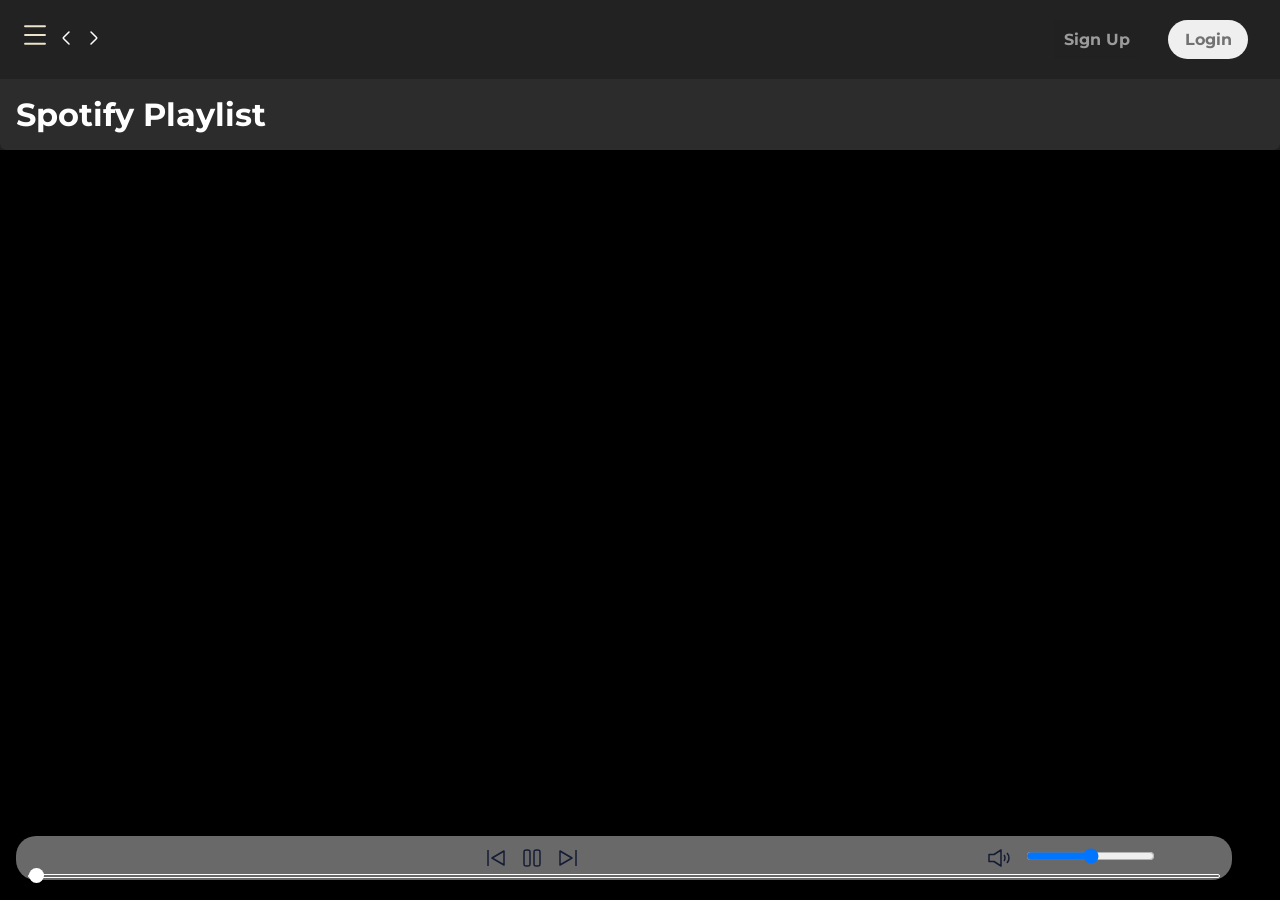
==== Spotify-back/index.html @ 8098c06b "without backend, using fetch, dom" ====
<!DOCTYPE html>
<html lang="en">

<head>
    <meta charset="UTF-8">
    <meta name="viewport" content="width=device-width, initial-scale=1.0">
    <title>Spotify - Web Player: Music for everyone</title>
    <link rel="stylesheet" href="style.css">
    <link rel="stylesheet" href="utility.css">
</head>

<body>
    <div class="container flex bg-black">
        <div class="left">
            <div class="close-img">
                <img width="30px" src="images/close.svg" alt="" class="close invert">
            </div>
            <div class="home bg-grey rounded m-1 p-1">
                <div class="logo">
                    <img height="40px" class="invert" src="images/logo.svg" alt="home">
                </div>
                <ul>
                    <li><img class="invert" class="invert" src="images/home.svg" alt="home">Home</li>
                    <li><img class="invert" src="images/search.svg" alt="search">Search</li>
                </ul>
            </div>
            <div class="library bg-grey rounded m-1 p-1">
                <div class="heading">
                    <img class="invert" src="images/playlist.svg" alt="">
                    <h2>Your Library</h2>
                </div>
                <div class="songList">
                    <ul>

                    </ul>
                </div>
                <div class="footer">
                    <div><a href="https://www.spotify.com/jp/legal/"><span>Legal</span></a></div>
                    <div><a href="https://www.spotify.com/jp/privacy/"><span>Privacy Center</span></a></div>
                    <div><a href="https://www.spotify.com/jp/legal/privacy-policy/"><span>Privacy Policy</span></a>
                    </div>
                    <div><a href="https://www.spotify.com/jp/legal/cookies-policy/"><span>Cookies</span></a></div>
                    <div><a href="https://www.spotify.com/jp/legal/privacy-policy/#s3"><span>About Ads</span></a></div>
                    <div><a href="https://www.spotify.com/jp/accessibility/"><span>Accessibility</span></a></div>
                </div>
            </div>
        </div>

        <div class="right bg-grey rounded ">
            <div class="header">
                <div class="nav">
                    <img class="invert hamburger" src="images/hamburger.svg" alt="">
                    <svg width="24" height="24" viewBox="0 0 24 24" fill="none" xmlns="http://www.w3.org/2000/svg">
                        <path
                            d="M15 6L9.70711 11.2929C9.37377 11.6262 9.20711 11.7929 9.20711 12C9.20711 12.2071 9.37377 12.3738 9.70711 12.7071L15 18"
                            stroke="#ffffff" stroke-width="1.5" stroke-linecap="round" stroke-linejoin="round" />
                    </svg>
                    <svg width="24" height="24" viewBox="0 0 24 24" fill="none" xmlns="http://www.w3.org/2000/svg">
                        <path
                            d="M9 18L14.2929 12.7071C14.6262 12.3738 14.7929 12.2071 14.7929 12C14.7929 11.7929 14.6262 11.6262 14.2929 11.2929L9 6"
                            stroke="#ffffff" stroke-width="1.5" stroke-linecap="round" stroke-linejoin="round" />
                    </svg>
                </div>
                <div class="buttons">
                    <button class="signupbtn">Sign Up</button>
                    <button class="loginbtn">Login</button>
                </div>
            </div>
            <div class="spotifyPlaylists">
                <h1>Spotify Playlist</h1>
                <div class="card-container">
                    
                </div>
                <div class="playbar">
                    <div class="seekbar">
                        <div class="circle">

                        </div>
                    </div>
                    <div class="track">
                        <div class="songinfo">

                        </div>
                        <div class="songbtn ">
                            <img id="prev" src="images/prevsong.svg" alt="">
                            <img id="play" src="images/pause.svg" alt="">
                            <img id="next" src="images/nextsong.svg" alt="">
                        </div>
                        <div class="time-volume">
                            <div class="songtime">

                            </div>
                            <div class="volume">
                                <img src="images/volume.svg" alt="" class=" volume">
                                <div class="range">
                                    <input type="range" name="volume" id="">
                                </div>
                            </div>
                        </div>
                    </div>
                </div>
            </div>
        </div>
    </div>
    <script src="script.js"></script>
</body>

</html>
---- Spotify-back/style.css ----
@import url('https://fonts.googleapis.com/css2?family=Montserrat:ital,wght@0,100..900;1,100..900&display=swap');

:root{
    --a:0;
}

* {
    margin: 0;
    padding: 0;
    box-sizing: border-box;
    font-family: "Montserrat", sans-serif;
}


body {
    background-color: black;
    color: white;
    height: 100vh;
    overflow: hidden;

}

.left {
    width: 30vw;
    padding: 10px;
    height: auto;
}

.right {
    width: 75vw;
}

.home {
    padding: 10px;
    display: flex;
    flex-direction: column;
    gap: 20px;
}

ul {
    display: flex;
    flex-direction: column;
    gap: 20px;
}

.home ul li {
    display: flex;
    gap: 15px;
    width: 34px;
    list-style: none;
    align-items: center;
    font-weight: bold;
}

.heading {
    display: flex;
    gap: 15px;
    width: 100%;
    align-items: center;
    padding-top: 14px;
    padding: 23px 14px;
    font-size: 10px;
}

.library {
    position: relative;
    display: flex;
    flex-direction: column;
    flex-wrap: wrap;
}

.right {
    margin: 16px 0;
    max-height: 100vh;
    position: relative;

}

.heading img {
    width: 30px;
}

.footer {
    display: flex;
    font-size: 10px;
    gap: 13px;
    bottom: 0;
    flex-wrap: wrap;
    padding: 34px 0;

}

.footer a {
    color: grey;
}

.header {
    display: flex;
    justify-content: space-between;
    background-color: rgb(34, 34, 34);
    max-height: 79.2px;
}

.header>* {
    padding: 20px;
}

.card-container {
    display: flex;
    flex-wrap: wrap;
    gap: 10px;
    margin: 30px;
    overflow-y: auto;
    max-height: 60vh;
}

.spotifyPlaylists {
    padding: 16px;

}

.spotifyPlaylists .card {
    width: 250px;
    padding: 10px;
    border-radius: 5px;
    background-color: #252525;
}

.card {
    position: relative;
    padding: 10px;
    border-radius: 5px;
    background-color: #252525;
    transition: all 1s;

}
.card:hover{
    background-color: rgb(105, 103, 103);
    cursor: pointer;
    --a :1;
}

.card>* {
    padding-top: 10px;
}

.spotifyPlaylists .card img {
    width: 100%;
    object-fit: contain;
}

.play {
    width: 50px;
    height: 50px;
    background-color: #1fdf64;
    border-radius: 50%;
    padding: 4px;
    display: flex;
    align-items: center;
    justify-content: center;
    position: absolute;
    top: 250px;
    right: 17px;
    opacity: var(--a);
    transition: all 1s ease-out;
}

.play:hover{
    opacity: 1;
}

.buttons>* {
    margin: 0 12px;
}

button {
    border: none;
    padding: 10px;
    outline: none;
    font-weight: bold;
    font-size: 16px;
}

.signupbtn {
    background-color: #212121;
    color: rgb(156, 155, 155);
    cursor: pointer;

}

.signupbtn:hover {
    font-size: 17px;
    color: white;
}

.loginbtn {
    border-radius: 20px;
    color: rgb(114, 112, 112);
    width: 80px;
    cursor: pointer;
}

.loginbtn:hover {
    font-size: 18px;
    padding: 10px 11px;
    color: black;
}

.playbar {
    position: fixed;
    bottom: 20px;
    background-color: #6a6969;
    width: 70%;
    padding: 5px 12px;
    border-radius: 20px;
    height: max-content;
    display: flex;
    align-items: center;
    justify-content: center;
}

.songbtn {
    display: flex;
    justify-content: center;
    gap: 12px;
}

.songList {
    height: 344px;
    overflow: auto;
    margin-bottom: 40px;
}

.songList ul {
    padding: 0 10px;
}

.songList ul li {
    list-style-type: decimal;
    display: flex;
    gap: 12px;
    cursor: pointer;
    padding: 3px 12px;
    border: 1px solid rgb(169, 167, 167);
    justify-content: space-between;
    border-radius: 5px;
}

.playNow {
    display: flex;
    justify-content: flex-end;
    align-items: center;
}

.playNow span {
    font-size: 12px;
}

.info {
    font-size: 13px;
    display: flex;
    gap: 12px;
    align-items: center;
    justify-content: center;

}

.about {
    font-size: 13px;
}

.hamburger {
    display: none;
}

.seekbar {
    height: 4px;
    width: 98%;
    border: 1px solid white;
    border-radius: 10px;
    position: absolute;
    bottom: 2px;
    margin: 0 12px;
    cursor: pointer;
}

.circle {
    width: 15px;
    height: 15px;
    border-radius: 13px;
    background-color: #fff;
    position: absolute;
    bottom: -6px;
    transition: left 0.5s;
}

.songbtn img {
    cursor: pointer;
}

.songinfo {
    font-size: 22px;
    color: rgb(254, 252, 252);
    font-weight: 800;
}

.track {
    width: 90%;
    display: flex;
    justify-content: space-between;
    align-items: center;
    flex-wrap: nowrap;
    padding: 5px;
    
}

.volume{
    display: flex;
    align-items: center;
    gap: 15px;
    justify-content: center;
    cursor: pointer;

}

.range input{
    cursor: pointer;
}

.time-volume{
    display: flex;
    flex-direction: row;
    gap: 15px;
}




@media (max-width:1300px) {
    .left {
        position: absolute;
        left: -110%;
        transition: all 0.3s;
        z-index: 1;
        width: 233px;
    }

    .right {
        width: 100vw;
        margin: 0;
    }

    .playbar {
        width: 95vw;
        z-index: 5;
    }

    .songinfo,
    .songtime {
        font-weight: 600;
        font-size: 15px;
    }

    .hamburger {
        display: inline;
        height: 30px;
        width: auto;
    }

    .spotifyPlaylists .card{
        margin-top: 30px;
        width: 60vw; 
    }

    .spotifyPlaylists .card-container{
        margin: 0;
        justify-content: center;
        margin: 0px;
    }
    
    .left .close-img {
        position: absolute;
        right: 31px;
        top: 25px;
        width: 29px;
    }
    
}

@media (max-width:750px) {
    .track {
        width: 50%;
        display: flex;
        flex-direction: column;
        justify-content: center;
        
        gap: 5px;
        
    }
    
    .time-volume{
        display: flex;
        flex-direction: column;
        align-items: center;
        justify-content: center;
    } 
    
}

@media (max-width:400px) {

    .buttons>* {
        margin: 0 0px;
        padding: 5px;
    }

    .header {
        justify-content: space-evenly;
    }

    .header>* {
        padding: 0px;
    }

    .left {
        background-color: #252525;
    }

    .spotifyPlaylists .card{
        margin-top: 30px;
        width: 90vw; 
    }

}
---- Spotify-back/utility.css ----
.border{
    border: 2px solid red;
    margin:3px ;
}

.flex {
    display: flex;
}

.justify-center {
    justify-content: center;
}

.align-items {
    align-items: center;
}

.bg-black{
    background-color: #212121;
    color: white;
}

.invert{
    filter: invert(1);
}

.bg-grey{
    background-color: rgb(45, 44, 44);
}

.rounded{
    border-radius: 7px;
}

.m-1{
    margin: 5px;
}

.p-1{
    padding: 10px;
}

/* ::-webkit-scrollbar{
    width: 12px;
}

::-webkit-scrollbar-thumb{
    background-color: #333;
    border-radius: 6px;
}

::-webkit-scrollbar-track{
    background: #222;
}
 */
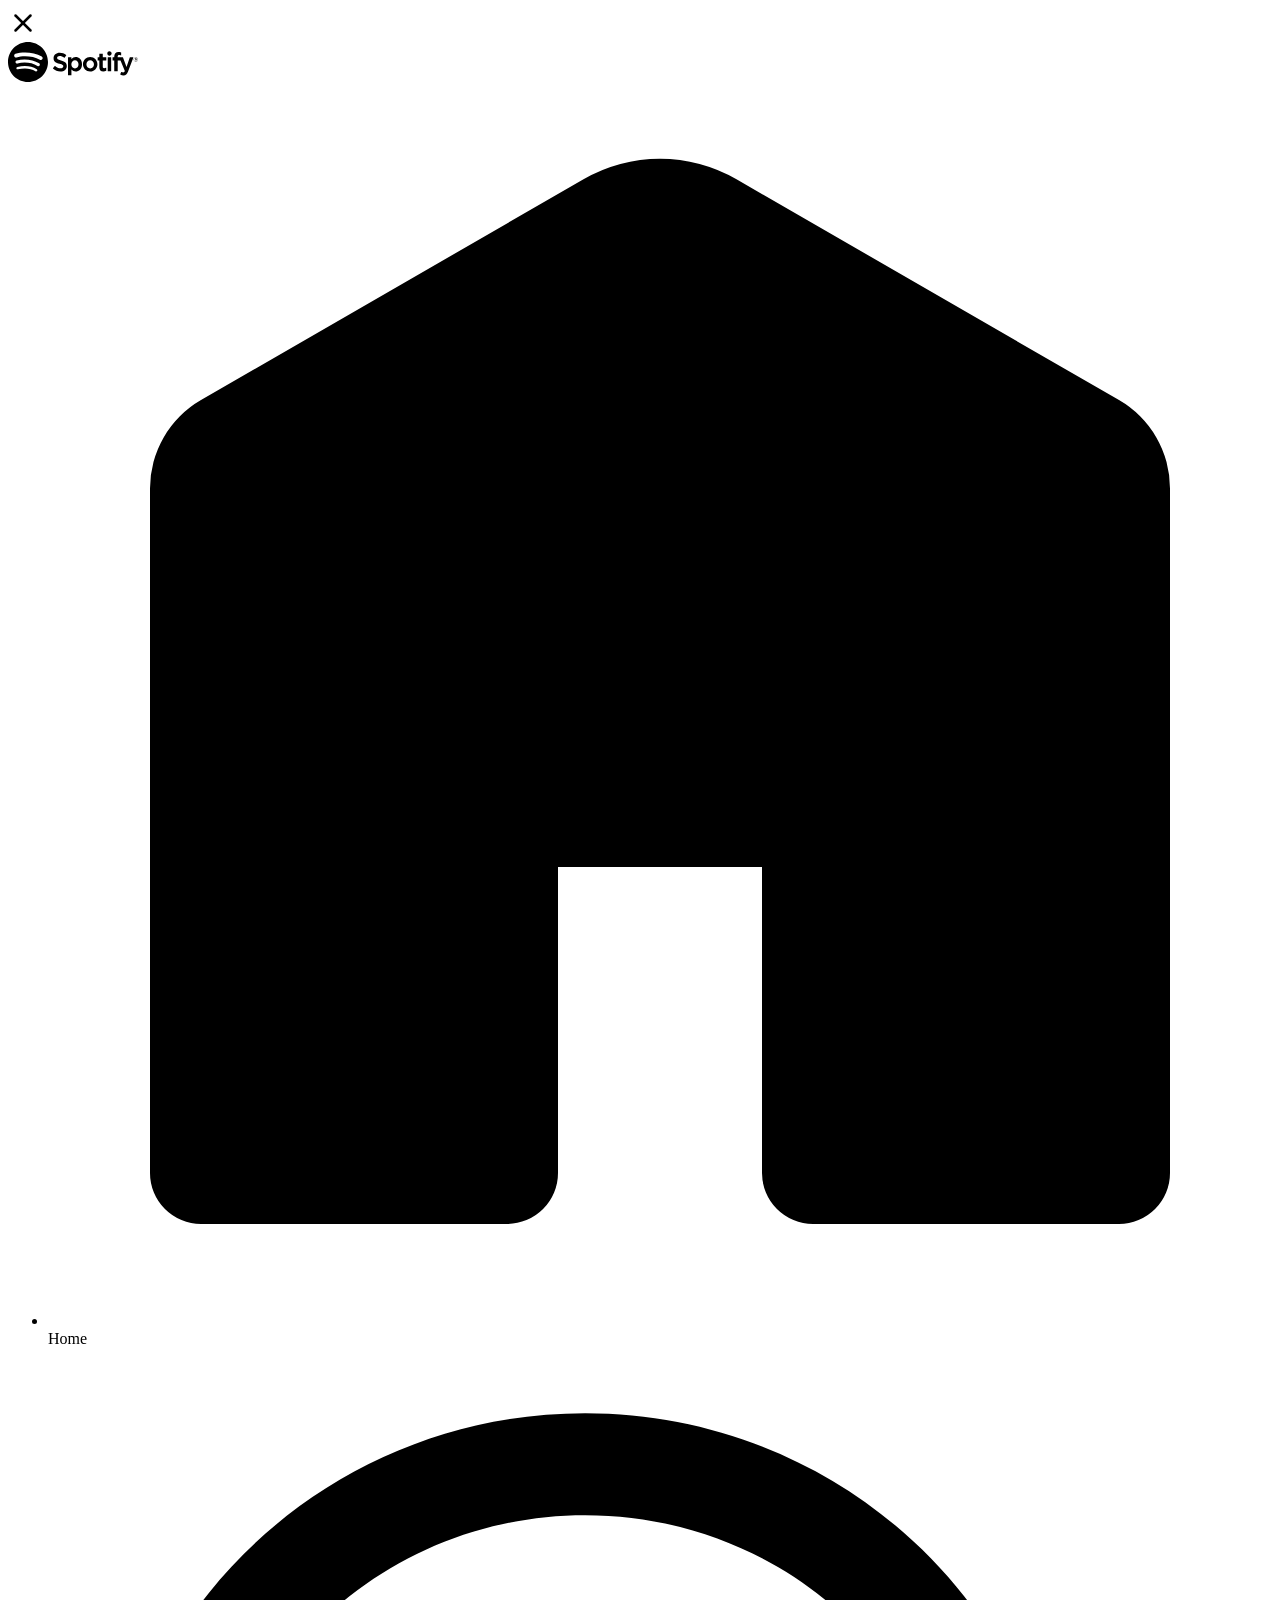
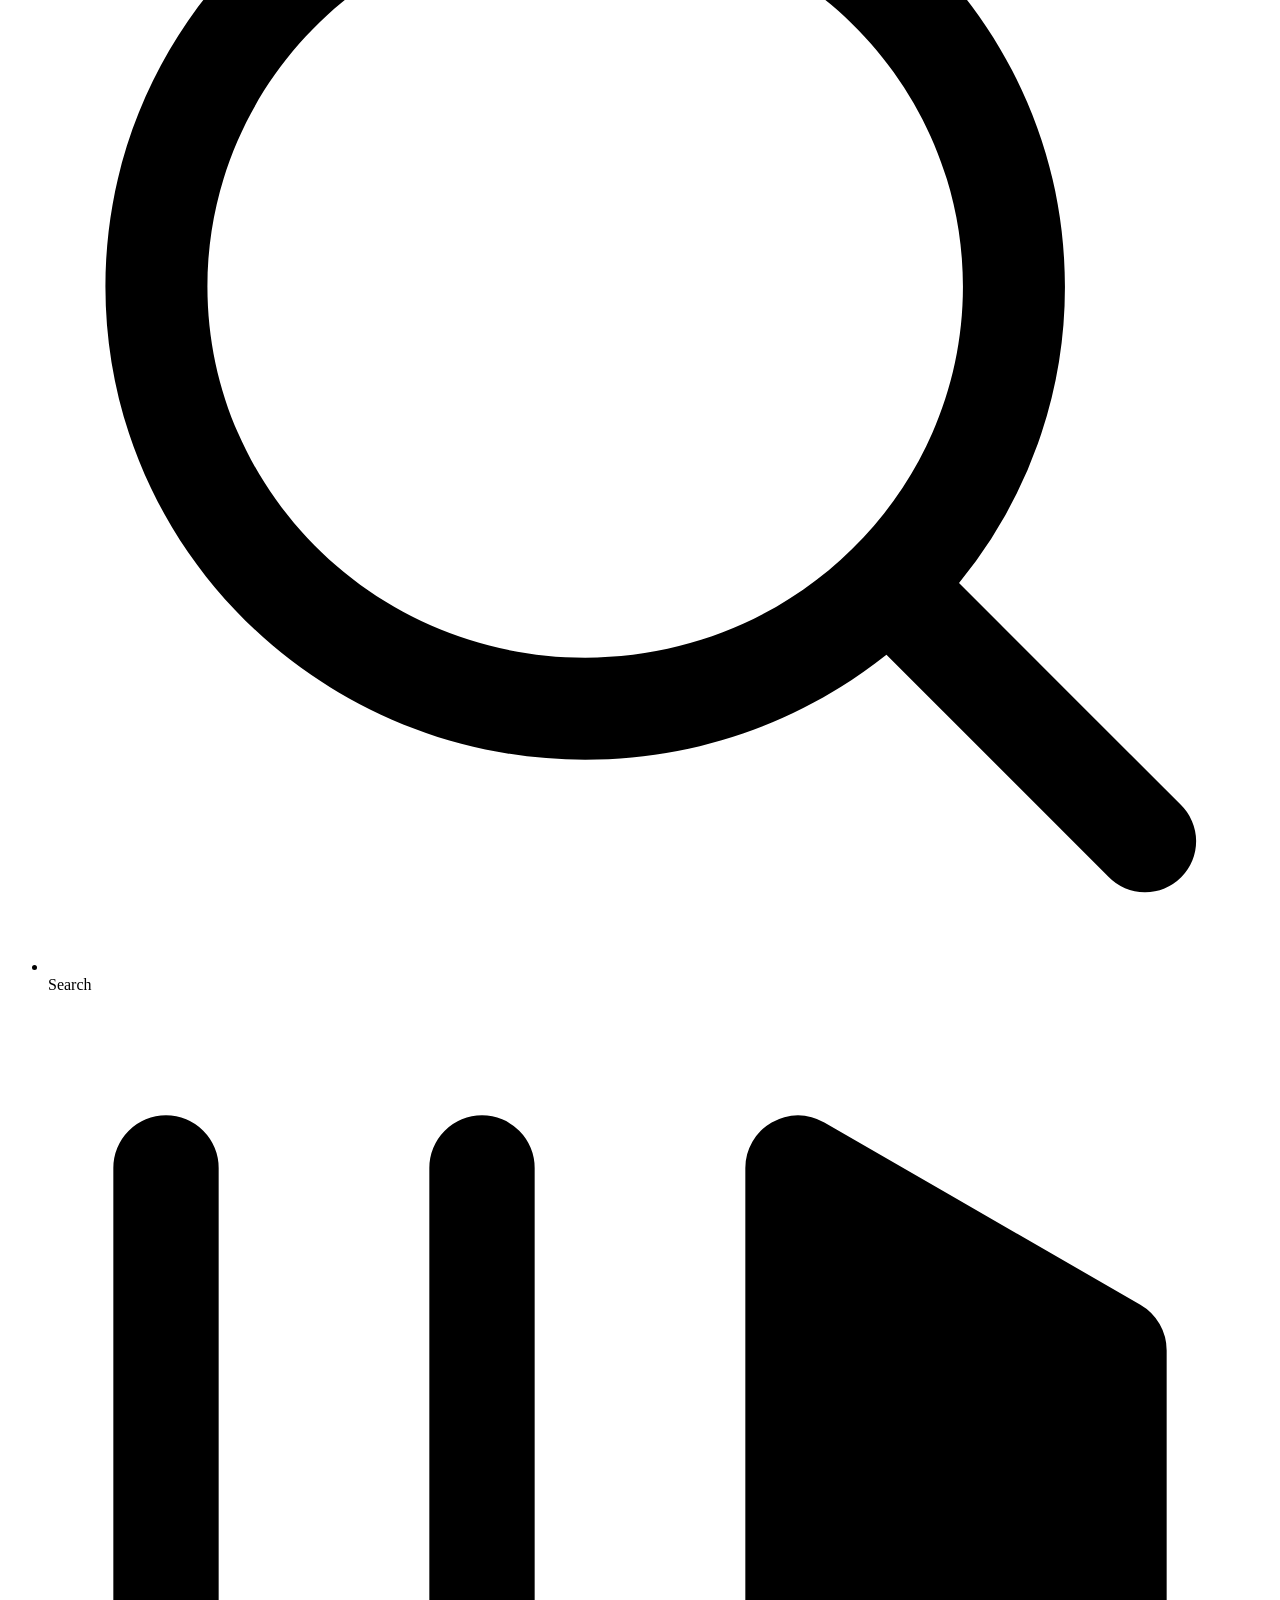
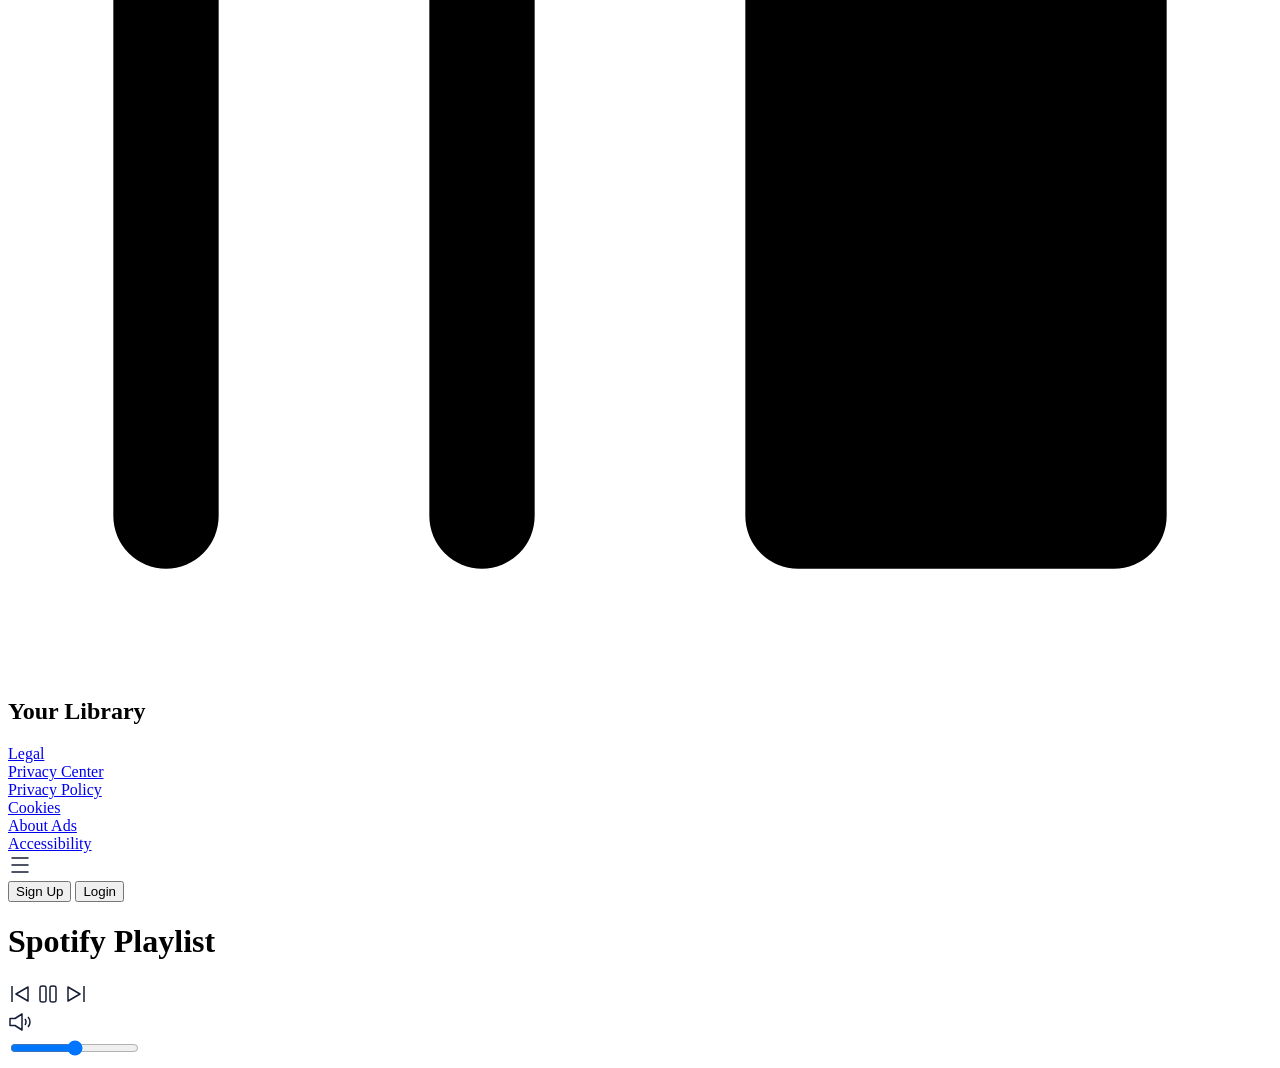
==== commit d7555872: "moved css" ====
--- a/Spotify-back/index.html
+++ b/Spotify-back/index.html
@@ -5,8 +5,8 @@
     <meta charset="UTF-8">
     <meta name="viewport" content="width=device-width, initial-scale=1.0">
     <title>Spotify - Web Player: Music for everyone</title>
-    <link rel="stylesheet" href="style.css">
-    <link rel="stylesheet" href="utility.css">
+    <link rel="stylesheet" href="/css/style.css">
+    <link rel="stylesheet" href="/css/utility.css">
 </head>
 
 <body>
